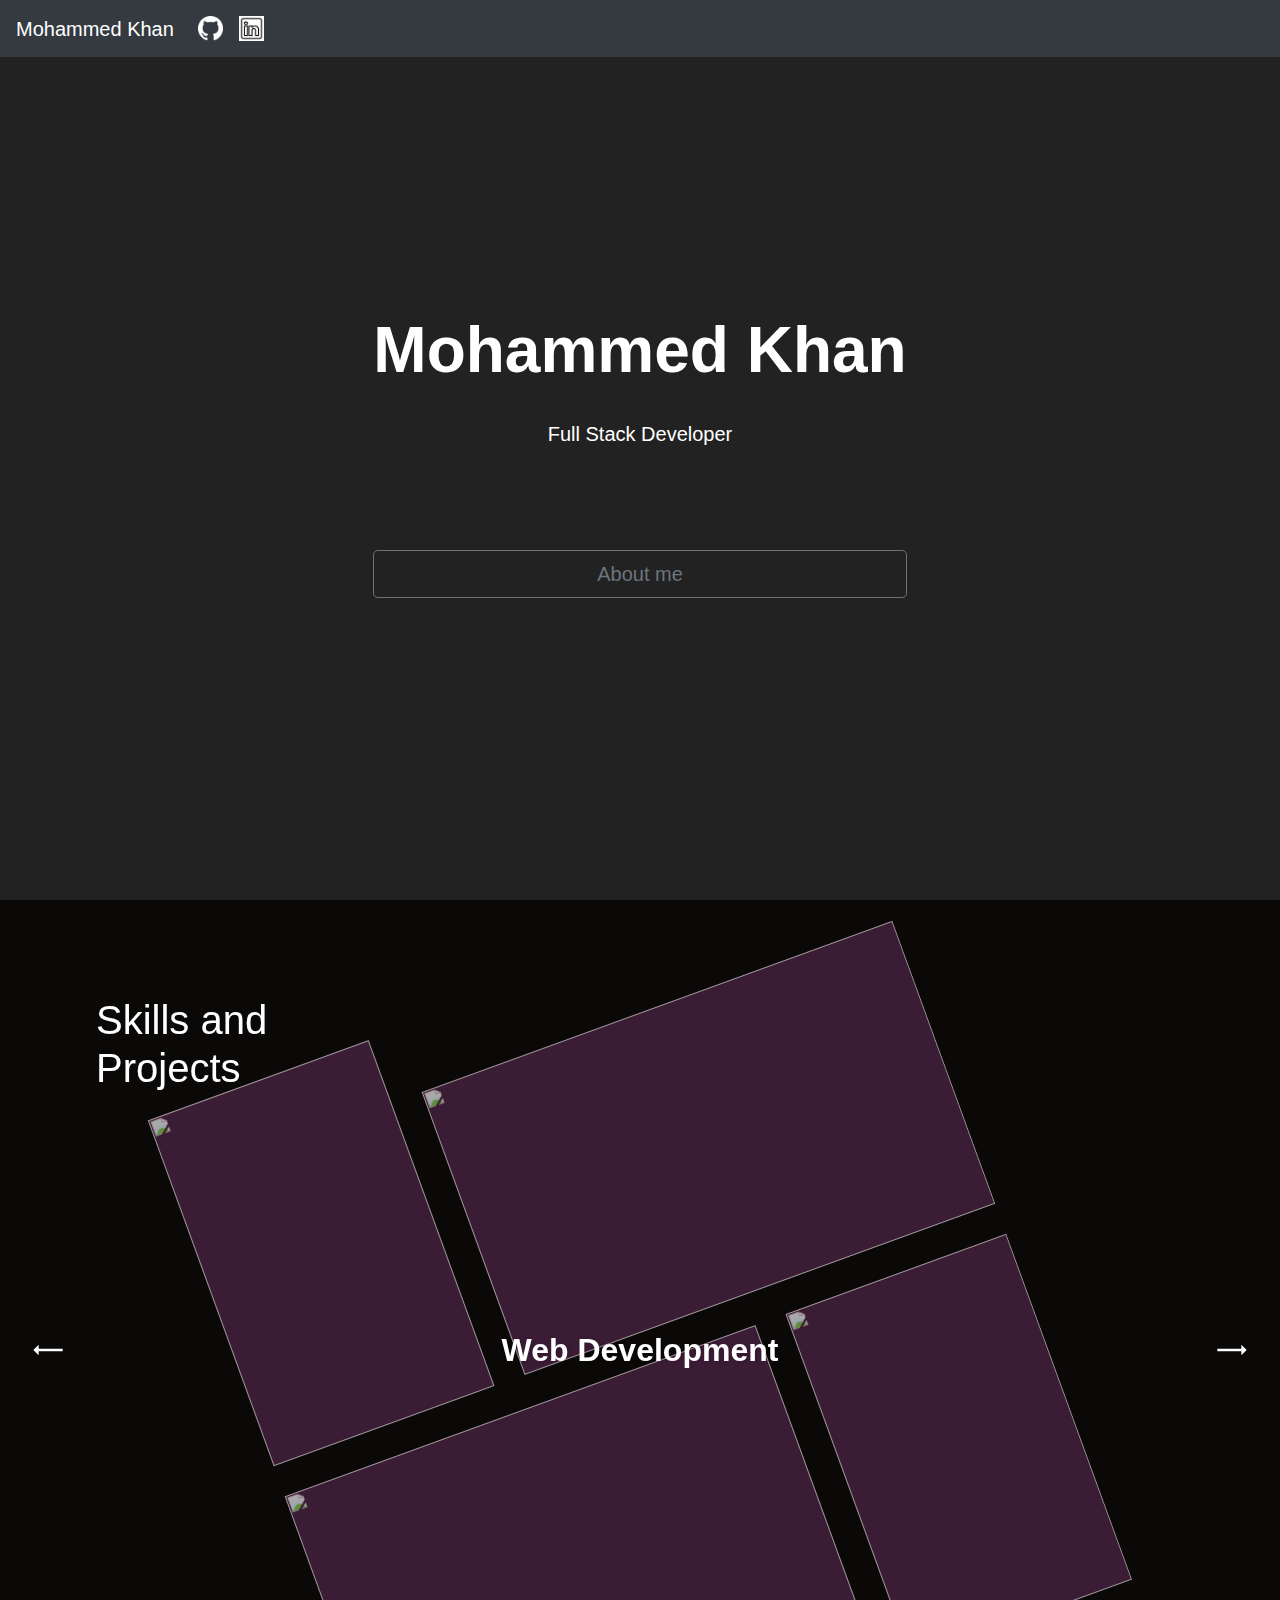
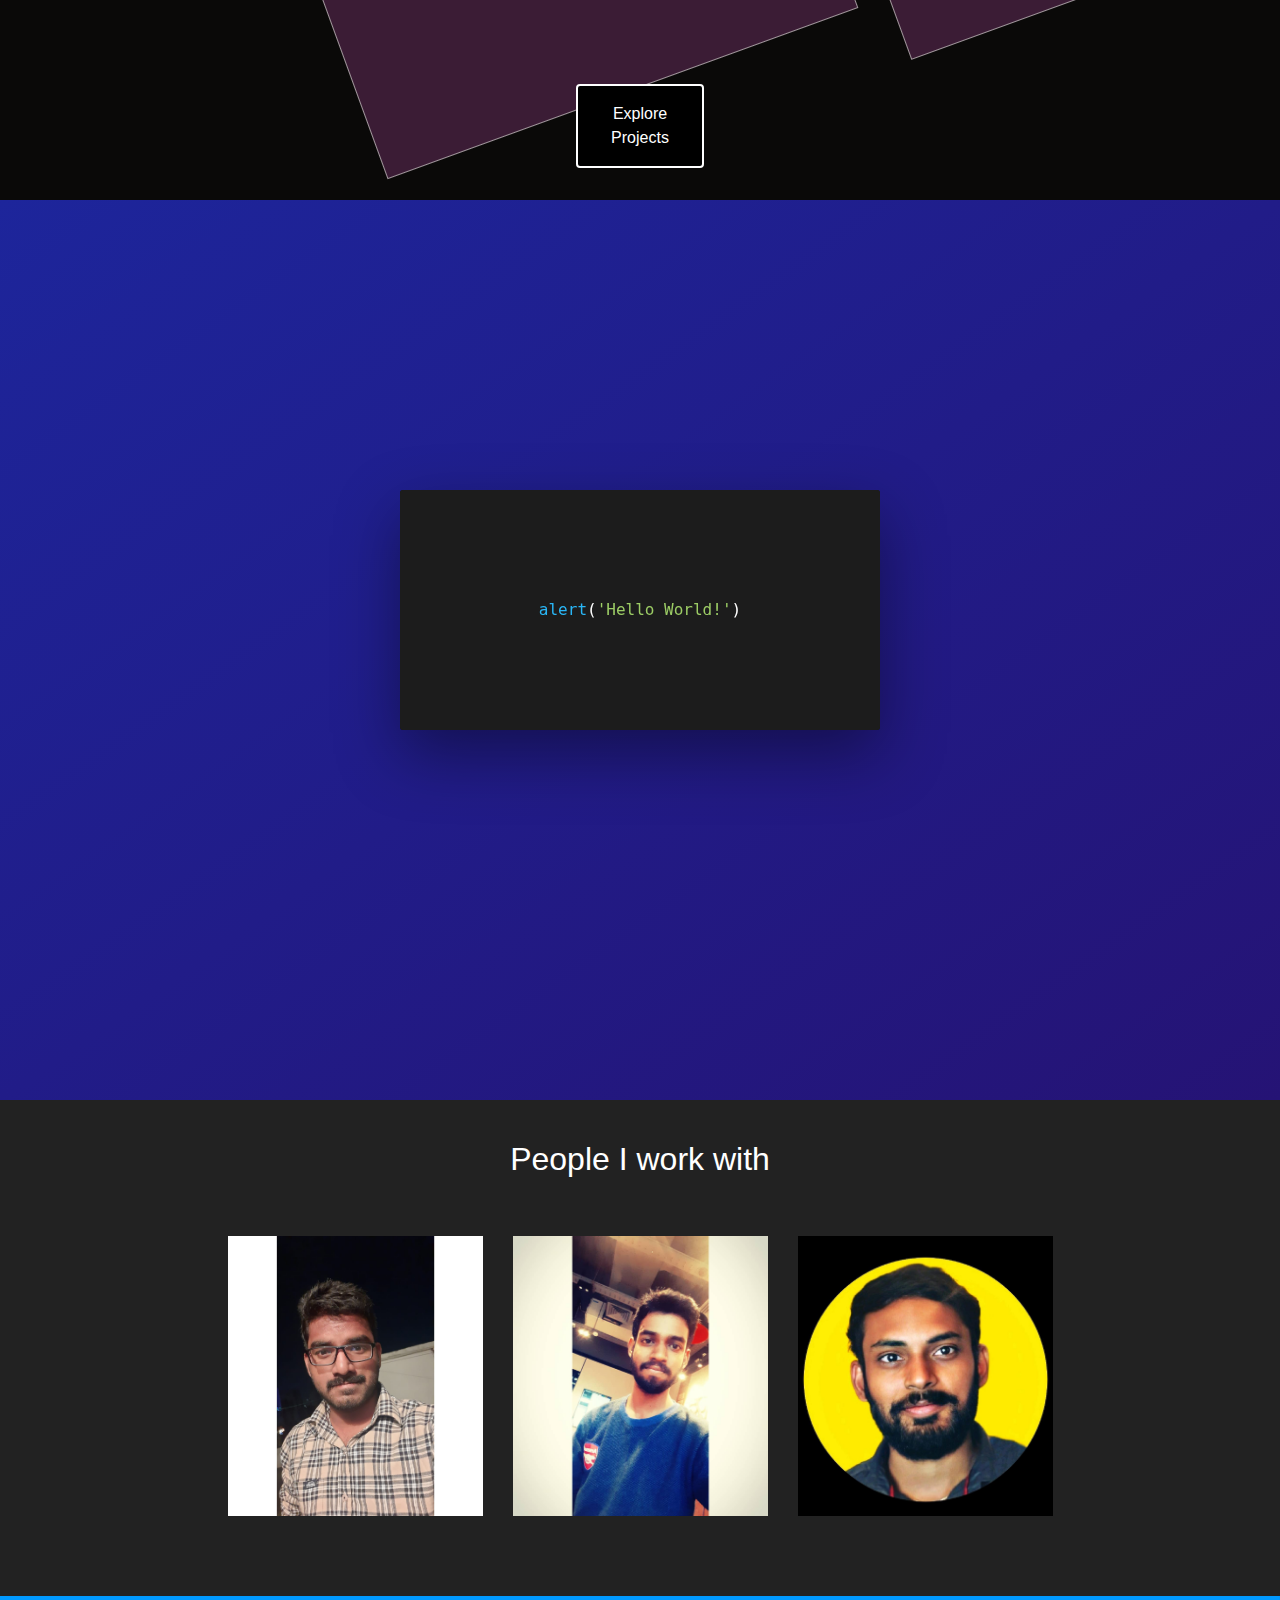
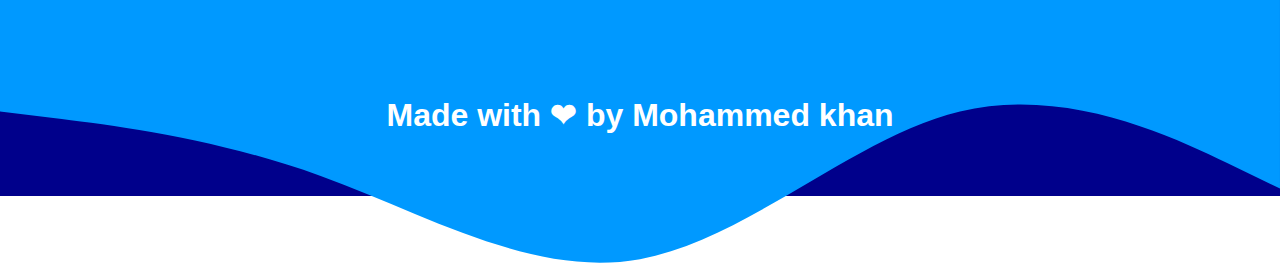
==== index.html @ d7e60b24 "Add files via upload" ====
<!doctype html>
<html lang="en">
  <head>
    <title>Mohammed Khan</title>
    <!-- Required meta tags -->
    <meta charset="utf-8">
    <script src="https://cdnjs.cloudflare.com/ajax/libs/animejs/3.2.1/anime.min.js" integrity="sha512-z4OUqw38qNLpn1libAN9BsoDx6nbNFio5lA6CuTp9NlK83b89hgyCVq+N5FdBJptINztxn1Z3SaKSKUS5UP60Q==" crossorigin="anonymous"></script>
    <meta name="viewport" content="width=device-width, initial-scale=1, shrink-to-fit=no">
    <link rel="stylesheet"  href="new.css" />
    <!-- Bootstrap CSS -->
    <link rel="stylesheet" href="https://stackpath.bootstrapcdn.com/bootstrap/4.3.1/css/bootstrap.min.css" integrity="sha384-ggOyR0iXCbMQv3Xipma34MD+dH/1fQ784/j6cY/iJTQUOhcWr7x9JvoRxT2MZw1T" crossorigin="anonymous">
    <link rel="stylesheet" href="https://cdnjs.cloudflare.com/ajax/libs/fullPage.js/3.1.0/fullpage.css" integrity="sha512-hGBKkjAVJUXoImyDezOKpzuY4LS1eTvJ4HTC/pbxn47x5zNzGA1vi3vFQhhOehWLTNHdn+2Yqh/IRNPw/8JF/A==" crossorigin="anonymous" />
  </head>
  <body>
      
<!-- nav bar -->
      <nav class="navbar fixed-top navbar-expand-md navbar-dark n bg-dark">
          <a class="navbar-brand" href="#">Mohammed Khan</a>
          <button class="navbar-toggler d-lg-none" type="button" data-toggle="collapse" data-target="#collapsibleNavId" aria-controls="collapsibleNavId"
              aria-expanded="false" aria-label="Toggle navigation">
              <span class="navbar-toggler-icon"></span>
          </button>
          <div class="collapse navbar-collapse" id="collapsibleNavId">
              <ul class="navbar-nav mr-auto mt-2 mt-lg-0">
                  <li class="nav-item active">
                      <a class="nav-link" href="https://github.com/saifkhan7865"> <img class="icon" src="github.png" height:"53px" width:"25px"/> <span class="sr-only">(current)</span></a>
                  </li>
                  <li class="nav-item">
                      <a class="nav-link" href="https://www.linkedin.com/in/mohammed-khan-2b8b9b1a3a"><img class="icon" src="[data-uri]"/>
                      </a>
                  </li>
              
              </ul>
           
          </div>
      </nav>

      <div id="fullpage">
          <div class="section">
            <div class="Intro">
              <div id="animateMeSome">Mohammed Khan <br>
                <h5><br>Full Stack Developer </h5> <br> 
                <a name="" id="" class="btn btn-outline-secondary btn-lg  btn-block" href="about.html" role="button">About me</a>
              </div>
            </div>
          </div>

          <!-- carousal of images -->
        
        <div class="section proj">

          <div class="slider">
            <div class="credits">
              <h1 class="p-3 m-5">Skills and Projects</h1>
            
            </div>
            <div class="nav">
                <div class="next"></div>
                <div class="prev"></div>
               <a class="explore-btn btn btn-large p-3" href="explore.html"> Explore Projects </a>
            </div>
            
            <div class="item is-active">
              <div class="content">
                <div class="wrap" style="font-size: 13sp;">Web Development</div>
              </div>
              <div class="imgs">
                <div class="grid">
                  <div class="img img-1">
                    <img src="https://upload.wikimedia.org/wikipedia/commons/thumb/6/61/HTML5_logo_and_wordmark.svg/1024px-HTML5_logo_and_wordmark.svg.png"/>
                  </div>
                  <div class="img img-2">
                    <img src="https://i.morioh.com/139b757e13.png"/>
                  </div>
                      <div class="img img-3">
                    <img src="https://lh6.googleusercontent.com/rU8dZ0x67y63AeujFhM79UG_I3ZagEqTmDffagrUVuBI5eXPHtW2Z7zP1KU1MLKtl0wU5eNS_QHU-9v3GUJgxlKYeAR1yKADY8xCj7xMrpL8z9Rr2Zde9_OGsmXTigvBr7DEWggV"/></div>
                      <div class="img img-4">
                    <img src="https://cdn.auth0.com/blog/react-js/react.png"/></div>
                </div>
                </div>
            </div>
          
            <div class="item">
              <div class="content">
                <div class="wrap">Application Development</div>
              </div>
              <div class="imgs">
                <div class="grid">
                  <div class="img img-1">
                    <img src="https://play-lh.googleusercontent.com/eJqdNuBpiBuuObaNCFNY1tOuj7rY5axsCpgXf2alcc8qaEintGpR-iA9qaXbWLmbmkc=w1440-h620"/></div>
                  <div class="img img-2">
                    <img src="https://techcrunch.com/wp-content/uploads/2017/02/android-studio-logo.png?w=730&crop=1"/></div>
                  <div class="img img-3">
                    <img src="https://techcrunch.com/wp-content/uploads/2019/05/Screen-Shot-2019-05-01-at-9.19.45-AM.png"/></div>
                  <div class="img img-4">
                    <img src="https://stopbyte.com/uploads/default/original/1X/3826a6aedeb0ce898e67fda45e6aadfa3d6d0845.png"/></div>
                </div>
              </div>
            </div>
          
            <div class="item">
              <div class="content">
                <div class="wrap">Game Development</div>
              </div>
              <div class="imgs">
                <div class="grid">
                  <div class="img img-1">
                    <img src="https://rvtechnologies.com/wp-content/uploads/2020/02/unity.jpg"/></div>
                  <div class="img img-2">
                    <img src="https://encrypted-tbn0.gstatic.com/images?q=tbn:ANd9GcTmOEyvAY9xaWEnTUS381mwNcepTd9TXcF4g2zHdA_ZGWSOGrcXCIXl-Wy64L2BA5-LyPs&usqp=CAU"/></div>
                  <div class="img img-3">
                    <img src="https://play-lh.googleusercontent.com/jdHTRdsmFUBMH1-g8vdSEOPdxEaOApcDzW__RjA6xoIcIzOWGFVzXrO-twPiFJm2VZY=w1440-h620"/></div>
                  <div class="img img-4">
                    <img src="https://play-lh.googleusercontent.com/ANg4fub_IymETTdFlSNWDs5LuRYu2Slu6DeR9HrHuz_Jmcav3D6uJd1VLDWUGzePEA=s360"/></div>
                </div>
              </div>
            </div>
          </div>


        </div>
        
          
                
          <div class="section bc bg-primary">
            <div class="content">
              <div class="cards">
                <div class="card__side card__side--front">
                  <!-- Front Content -->
                  <div class="card__cont">
                    <span class="blue">alert</span>
                    <span>(<span class="green">'Hello World!'</span>)</span>
                  </div>
                </div>
                <div class="card__side card__side--back">
                  <!-- Back Content -->
                  <div class="card__cta">
                    <p><span class="purple">const</span> aboutMe <span class="cyan">=</span> {
                      <br />
                      <span class="space red">name</span>
                      <span class="cyan">:</span> <span class="green">'Mohammed Khan'</span>,
                      <br/>
                      <span class="space red">email</span>
                      <span class="cyan">:</span> <span class="green">'mohammedkhan78933@gmail.com</span>',
                      <br/>
                      <span class="space red">phone</span>
                      <span class="cyan">:</span>
                      <span class="green">'+91 9515876470'</span>,
                      <br/>
                      <span class="space red">website</span><span class="cyan">:</span> <span class="green">'github.com/saifkhan7865'</span>
                      <br/> 
                      };
                    </p>
                  </div>
                </div>
              </div>
            </div>
            </div>
            <div class="section tem" style="background-color: #222;">
              <div class="team-grid">
                <div class="container">
                    <div class="intro">
                        <h2 class="text-center">People I work with</h2>
          
                    </div>
                    <div class="row people d-flex justify-content-center">
                        <div class="col-md-4 col-lg-3 item">
                            <div class="box" style="background-image:url(sathyaphoto.jpg)">
                                <div class="cover">
                                    <h3 class="name">K.SathyaPrakash</h3>
                                    <p class="title">Android Developer</p>
                                    <div class="social"><a href="#"><i class="fa fa-facebook-official"></i></a><a href="#"><i class="fa fa-twitter"></i></a><a href="#"><i class="fa fa-instagram"></i></a></div>
                                </div>
                            </div>
                        </div>
                        <div class="col-md-4 col-lg-3 item">
                            <div class="box" style="background-image:url(abhishekphoto.jpg)">
                                <div class="cover">
                                    <h3 class="name">P.Abhishek</h3>
                                    <p class="title">Front end Developer</p>
                                    <div class="social"><a href="#"><i class="fa fa-facebook-official"></i></a><a href="#"><i class="fa fa-twitter"></i></a><a href="#"><i class="fa fa-instagram"></i></a></div>
                                </div>
                            </div>
                        </div>
                        <div class="col-md-4 col-lg-3 item">
                            <div class="box" style="background-image:url(jagdeesh.jpg)">
                                <div class="cover">
                                    <h3 class="name">Jagdeesh Kumar</h3>
                                    <p class="title">UI/UX specialist</p>
                                    <div class="social"><a href="#"><i class="fa fa-facebook-official"></i></a><a href="#"><i class="fa fa-twitter"></i></a><a href="#"><i class="fa fa-instagram"></i></a></div>
                                </div>
                            </div>
                        </div>
                    </div>
                </div>
            </div>
            </div>

            <!-- ending section -->
            <div class="ending section">
              <h2 class="devName"> Made with 	&#10084; by <b> Mohammed khan </b> <br>
                
              </h2>
                  <svg class="wave-top" width="100" viewBox="0 0 1200 250">
                      <path fill-rule="evenodd" clip-rule="evenodd" d="M0 108.306L50 114.323C100 120.34 200 132.374 300 168.476C400 204.578 500 264.749 600 246.698C700 228.647 800 132.374 900 108.306C1000 84.2382 1100 132.374 1150 156.442L1200 180.51V-8.5451e-06H1150C1100 -8.5451e-06 1000 -8.5451e-06 900 -8.5451e-06C800 -8.5451e-06 700 -8.5451e-06 600 -8.5451e-06C500 -8.5451e-06 400 -8.5451e-06 300 -8.5451e-06C200 -8.5451e-06 100 -8.5451e-06 50 -8.5451e-06H0V108.306Z" fill="#0099FF"/>
                  </svg>
            </div>
          </div>
          
    <!-- jQuery first, then Popper.js, then Bootstrap JS -->
    <script src="https://cdnjs.cloudflare.com/ajax/libs/fullPage.js/3.1.0/fullpage.min.js" integrity="sha512-HqbDsHIJoZ36Csd7NMupWFxC7e7aX2qm213sX+hirN+yEx/eUNlZrTWPs1dUQDEW4fMVkerv1PfMohR1WdFFJQ==" crossorigin="anonymous"></script>
    <script src="https://cdnjs.cloudflare.com/ajax/libs/fullPage.js/3.1.0/vendors/easings.js" integrity="sha512-FFmLOg/pFlqTgDEWhqL3zxfLRRjv54Dx170T9CgCiTx4+iVVEMPXku6egqJ9wau9y9ORJIaPFuLYR3nsFBm5uQ==" crossorigin="anonymous"></script>
    <script src="https://cdnjs.cloudflare.com/ajax/libs/fullPage.js/3.1.0/vendors/scrolloverflow.js" integrity="sha512-+DJqTZei2r0qDU75bKSfWggvHgPveNzalRB0ZxQpRhuRw9iLmQMr4Djbl+qg5xiuXPNiWXAjzXKKw4WJxUxr4g==" crossorigin="anonymous"></script>
    <script src="https://cdn.jsdelivr.net/npm/letterizejs@2.0.1/lib/letterize.min.js"></script>
    <script src="index.js"> </script>
    <script src="https://code.jquery.com/jquery-3.3.1.slim.min.js" integrity="sha384-q8i/X+965DzO0rT7abK41JStQIAqVgRVzpbzo5smXKp4YfRvH+8abtTE1Pi6jizo" crossorigin="anonymous"></script>
    <script src="https://cdnjs.cloudflare.com/ajax/libs/popper.js/1.14.7/umd/popper.min.js" integrity="sha384-UO2eT0CpHqdSJQ6hJty5KVphtPhzWj9WO1clHTMGa3JDZwrnQq4sF86dIHNDz0W1" crossorigin="anonymous"></script>
    <script src="https://stackpath.bootstrapcdn.com/bootstrap/4.3.1/js/bootstrap.min.js" integrity="sha384-JjSmVgyd0p3pXB1rRibZUAYoIIy6OrQ6VrjIEaFf/nJGzIxFDsf4x0xIM+B07jRM" crossorigin="anonymous"></script>
  </body>
</html>
---- new.css ----
html {
    padding: 0%;
    margin: 0;
}

n {
    padding: 2.5vh;
}

canvas {
    height: 100vh;
    background-color: black;
}

.wave-top {

    position: absolute;
    top: 0;
    left: 0;
    width: 100%;

}

.ending {
    height: 200px;
    position: relative;
    display: flex;
    justify-content: center;
    align-items: center;
    text-align: center;
    color: white;
    background-color: darkblue;
    box-sizing: border-box;
    padding: 1rem;
}


.devName {
    font-family: Arial, Helvetica, sans-serif;
    font-weight: 800;
    padding-top: 5vh;
    position: relative;
    z-index: 10
}

.icon {

    width: 25px;
    height: 25px;
}

.Intro {
    background-color: #222;
    color: #fff;
    font-weight: 800;
    font-size: 5vw;
    display: flex;
    align-items: center;
    justify-content: center;
    text-align: center;
    font-family: "Khula", sans-serif;
    height: 100vh;
    box-sizing: border-box;
    margin: 0;
}

span {
    display: inline-block;
}

/* carousal anime */
*,
*:before,
*:after {
    box-sizing: border-box;
    margin: 0;
    padding: 0;
}

.proj {
    font-family: "Commissioner", sans-serif;
    line-height: 1.65;
}

a {
    color: #c6ac8f;
    text-decoration: none;
}

.slider {
    height: 100vh;
    width: 100vw;
    background-color: #0a0908;
    display: flex;
    align-items: center;
    justify-content: center;
    color: white;
    position: relative;
    overflow: hidden;
    transition: background-color 2s;
}

.slider .credits {
    position: absolute;
    top: 2rem;
    left: 2rem;
    line-height: 1.65;
    z-index: 10;
    max-width: 320px;
}

.slider .item .imgs {
    position: relative;
    width: 60%;
    padding-top: 60%;
}

.slider .item .imgs .grid {
    position: absolute;
    top: 0;
    left: 0;
    width: 100%;
    height: 100%;
    display: grid;
    grid-template-columns: repeat(12, 1fr);
    grid-template-rows: repeat(12, 1fr);
    grid-column-gap: 32px;
    grid-row-gap: 32px;
    transform: rotate(-20deg);
    opacity: 0.65;
}

.slider .item {
    position: absolute;
    top: 0;
    left: 0;
    width: 100%;
    height: 100%;
    display: flex;
    align-items: center;
    justify-content: center;
}

.slider .item .img {
    width: 100%;
    height: 100%;
    position: relative;
    will-change: transform;
    will-change: opacity;
}

.slider .item .img img {
    position: absolute;
    top: 0;
    width: 100%;
    height: 100%;
    object-fit: cover;
    position: relative;
    -webkit-filter: contrast(110%) brightness(110%) saturate(130%);
    filter: contrast(110%) brightness(110%) saturate(130%);
}

.slider .item .img img::before {
    content: "";
    display: block;
    height: 100%;
    width: 100%;
    top: 0;
    left: 0;
    position: absolute;
    pointer-events: none;
    mix-blend-mode: screen;
    background: rgba(243, 106, 188, 0.3);
}

.slider .item .img-1 {
    grid-area: 1/1/7/5;
}

.slider .item .img-2 {
    grid-area: 2/5/7/13;
}

.slider .item .img-3 {
    grid-area: 7/1/12/9;
}

.slider .item .img-4 {
    grid-area: 7/9/13/13;
}

.slider .item .content {
    position: absolute;
    z-index: 2;
    top: 0;
    left: 0;
    width: 100%;
    height: 100%;
    display: flex;
    align-items: center;
    justify-content: center;
    line-height: 1.15;
    font-size: 2rem;
    font-weight: 700;
}

.slider .item .content .wrap {
    text-align: center;
    text-shadow: 1px 1px 4px rgba(10, 9, 8, 0.2);
    width: 100%;

    line-height: 1;
}

.slider .item .content .wrap .letter {
    display: inline-block;
}

.slider .nav .next,
.slider .nav .prev {
    height: 2rem;
    width: 2rem;
    position: absolute;
    top: calc(50% - 1rem);
    cursor: pointer;
    z-index: 3;
    transition: transform 0.3s;
}

.slider .nav .next {
    right: 2rem;
    background-image: url("data:image/svg+xml,%3C?xml version='1.0' encoding='utf-8'?%3E %3Csvg xmlns='http://www.w3.org/2000/svg' viewBox='0 0 24 24' fill='white'%3E%3Cpath d='M 19 8 L 19 11 L 1 11 L 1 13 L 19 13 L 19 16 L 23 12 L 19 8 z' fill='white'/%3E%3C/svg%3E");
}

.slider .nav .next:hover {
    transform: translateX(0.5rem);
}

.slider .nav .prev {
    left: 2rem;
    background-image: url("data:image/svg+xml,%3C?xml version='1.0' encoding='utf-8'?%3E %3Csvg xmlns='http://www.w3.org/2000/svg' viewBox='0 0 24 24' fill='white'%3E%3Cpath d='M 5 8 L 1 12 L 5 16 L 5 13 L 23 13 L 23 11 L 5 11 L 5 8 z' fill='white'/%3E%3C/svg%3E");
}

.slider .nav .prev:hover {
    transform: translateX(-0.5rem);
}

.slider .nav .explore-btn {
    z-index: 4;
    position: absolute;
    bottom: 2rem;
    left: calc(50% - 4rem);
    width: 8em;
    text-align: center;
    padding: 1rem 0;
    border: solid 2px white;
    background: black;
    color: white;
    transition: background-color 0.3s;
    cursor: pointer;
}

.slider .nav .explore-btn:hover {
    color: #0a0908;
    background: white;
}

.slider .item:not(.is-active) {
    opacity: 0;
    pointer-events: none;
}

/* business card */

.bc {
    font-family: Consolas, "Andale Mono WT", "Andale Mono", "Lucida Console", "Lucida Sans Typewriter", "DejaVu Sans Mono", "Bitstream Vera Sans Mono", "Liberation Mono", "Nimbus Mono L", Monaco, "Courier New", Courier, monospace;
}

.bc {
    background-color: #222222;
    background-image: linear-gradient(to bottom right, #1d259b, #251375);
}

.blue {
    color: #29b6f6;
}

.green {
    color: #9ccc65;
}

.purple {
    color: #ba68c8;
}

.cyan {
    color: #4dd0e1;
}

.red {
    color: #ef5350;
}

.content {
    height: 100vh;
    color: white;
    display: flex;
    justify-content: center;
    align-items: center;
}

.cards {
    perspective: 150rem;
    height: 20rem;
    width: 30rem;
    position: relative;
}

.card__side {
    height: 15rem;
    transition: all 0.8s ease;
    position: absolute;
    top: 0;
    left: 0;
    margin: auto;
    width: 30rem;
    -webkit-backface-visibility: hidden;
    backface-visibility: hidden;
    border-radius: 3px;
    overflow: hidden;
    box-shadow: 0 1.5rem 4rem rgba(0, 0, 0, 0.4);
}

.card__side--front {
    background-color: #1c1c1c;
}

.card__side--back {
    transform: rotateY(180deg);
    background-color: #1c1c1c;
}

.cards:hover .card__side--front {
    transform: rotateY(-180deg);
}

.cards:hover .card__side--back {
    transform: rotateY(0deg);
}

.card__cont {
    height: 15rem;
    background-color: #1c1c1c;
    display: flex;
    align-items: center;
    justify-content: center;
}

.card__cta {
    position: absolute;
    top: 50%;
    left: 50%;
    transform: translate(-50%, -50%);
    width: 90%;
    color: white;
}

.card__cta p {
    margin-left: 1rem;
}

.card__cta p>.space {
    margin-left: 2rem;
}

/* team */
tem {
    background-image: linear-gradient(#3F51B5, #1A237E);
    background-repeat: no-repeat;
    color: #000;
    overflow-x: hidden
}

p {
    color: #fff
}

h2 {
    font-weight: bold;
    margin-bottom: 40px;
    padding-top: 40px;
    color: #fff
}

@media (max-width:767px) {
    h2 {
        margin-bottom: 25px;
        padding-top: 25px;
        font-size: 24px
    }
}

.intro {
    font-size: 16px;
    max-width: 500px;
    margin: 0 auto
}

.intro p {
    margin-bottom: 0
}

.people {
    padding: 50px 0;
    cursor: pointer
}

.item {
    margin-bottom: 30px
}

.item .box {
    text-align: center;
    background-repeat: no-repeat;
    background-size: cover;
    background-position: center;
    height: 280px;
    position: relative;
    overflow: hidden
}

.item .cover {
    position: absolute;
    top: 0;
    left: 0;
    width: 100%;
    height: 100%;
    background-color: rgba(31, 148, 255, 0.75);
    transition: opacity 0.15s ease-in;
    opacity: 0;
    padding-top: 80px;
    color: #fff;
    text-shadow: 1px 1px 1px rgba(0, 0, 0, 0.15)
}

.item:hover .cover {
    opacity: 1
}

.item .name {
    font-weight: bold;
    margin-bottom: 8px
}

.item .title {
    text-transform: uppercase;
    font-weight: bold;
    color: #bbd8fb;
    letter-spacing: 2px;
    font-size: 13px;
    margin-bottom: 20px
}

.social {
    font-size: 18px
}

.social a {
    color: inherit;
    margin: 0 10px;
    display: inline-block;
    opacity: 0.7
}

.social a:hover {
    opacity: 1
}
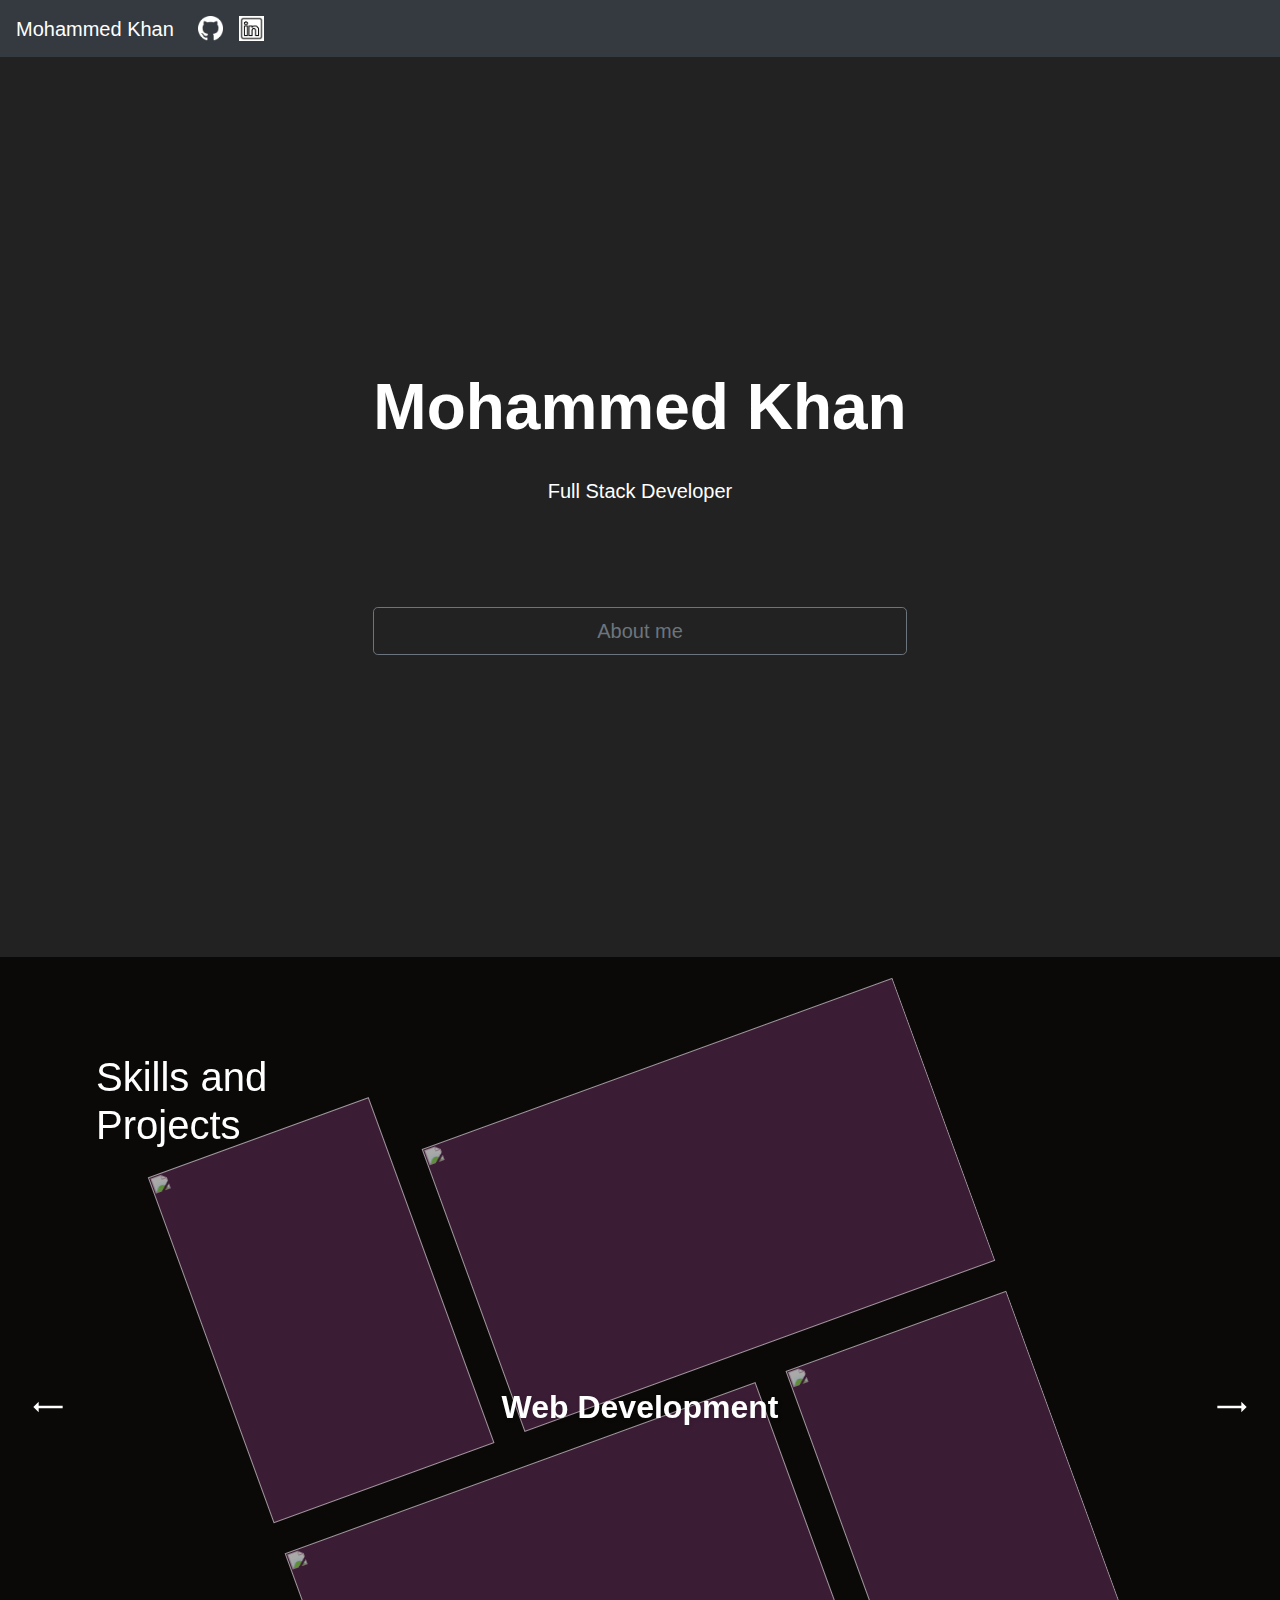
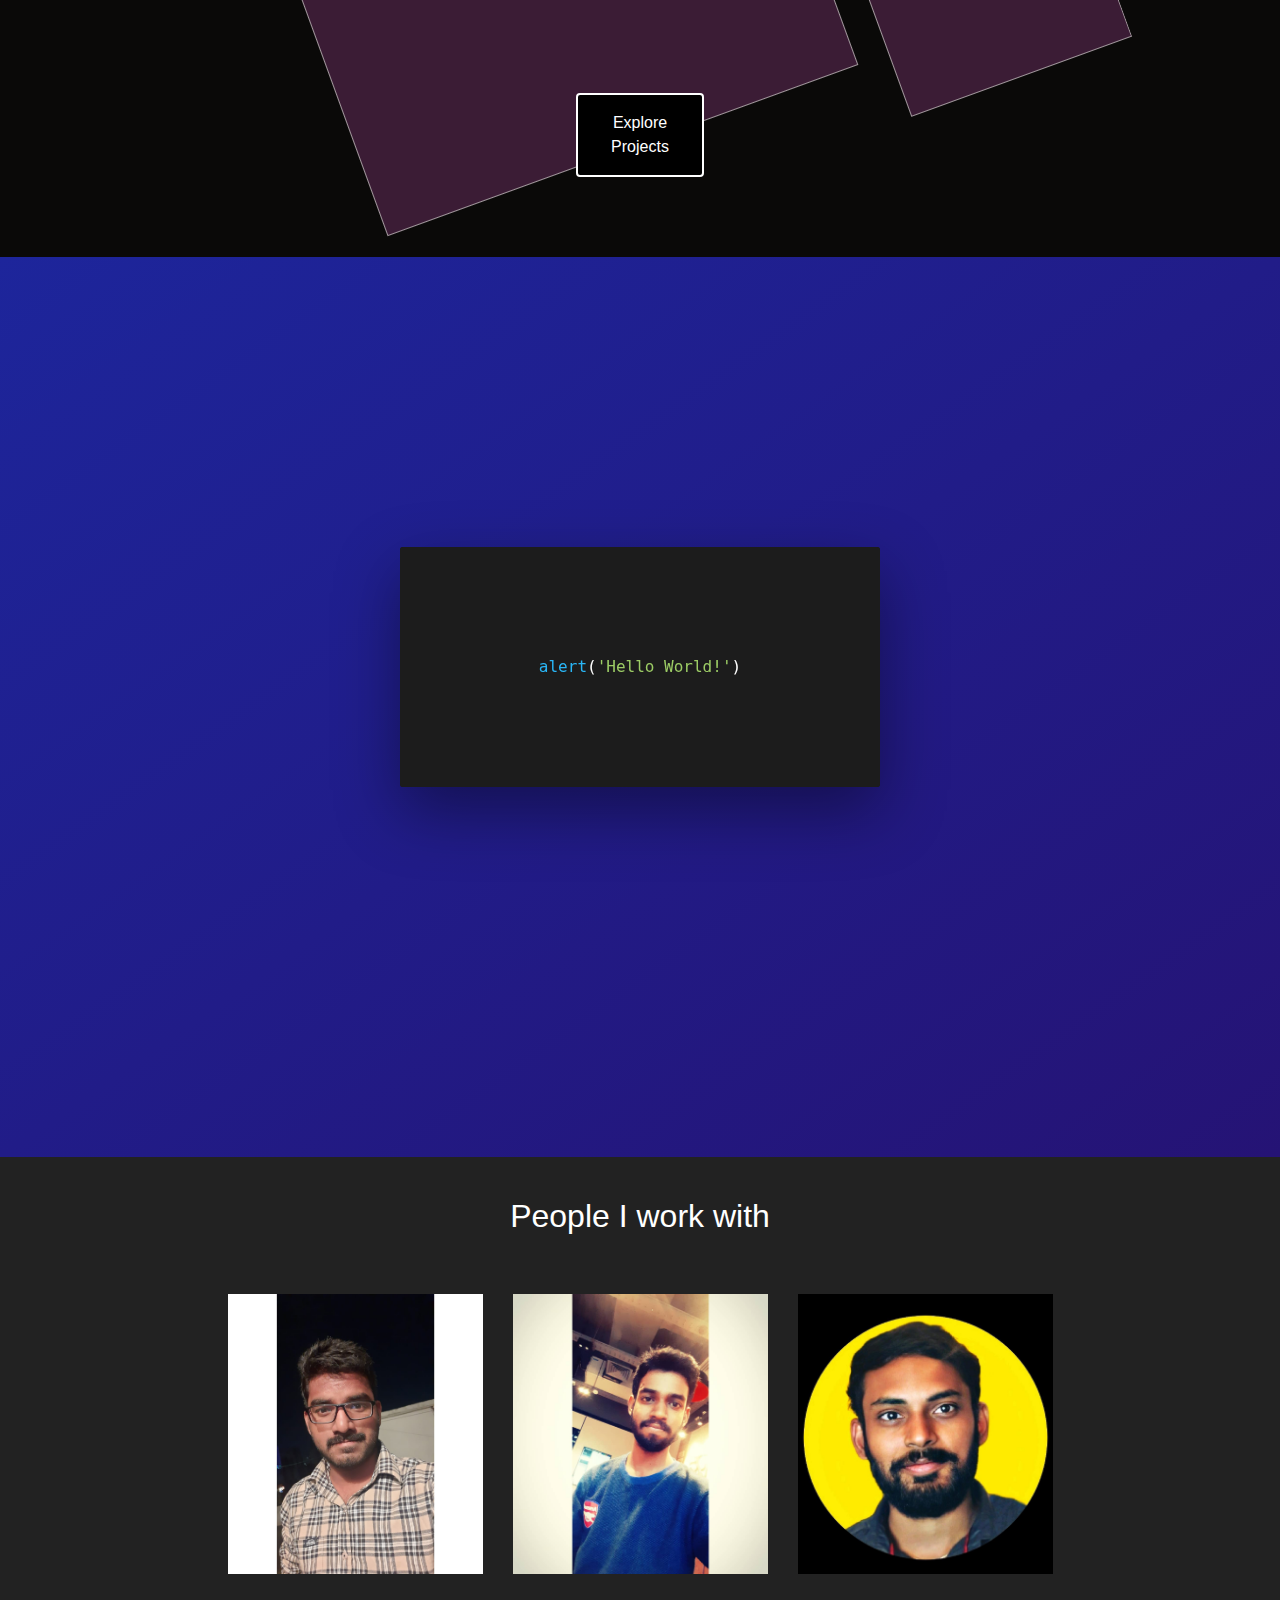
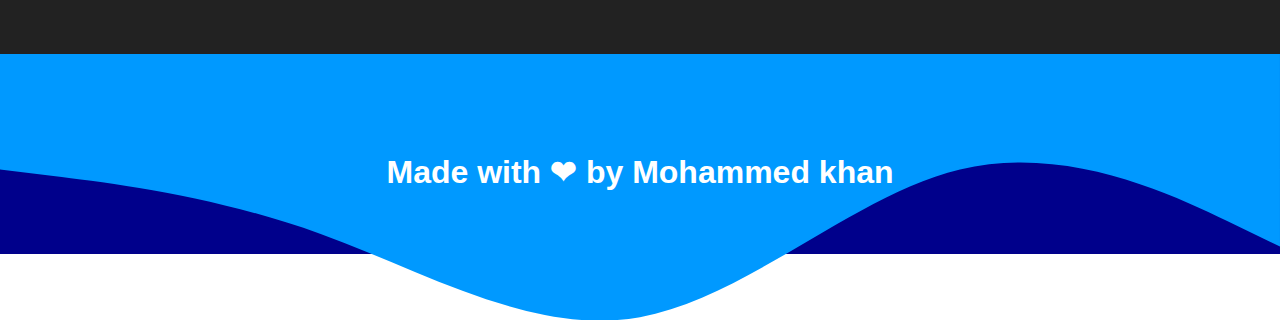
==== commit 6bd6c90c: "Update index.html" ====
--- a/index.html
+++ b/index.html
@@ -14,7 +14,7 @@
   <body>
       
 <!-- nav bar -->
-      <nav class="navbar fixed-top navbar-expand-md navbar-dark n bg-dark">
+      <nav class="navbar navbar-expand-md navbar-dark bg-dark">
           <a class="navbar-brand" href="#">Mohammed Khan</a>
           <button class="navbar-toggler d-lg-none" type="button" data-toggle="collapse" data-target="#collapsibleNavId" aria-controls="collapsibleNavId"
               aria-expanded="false" aria-label="Toggle navigation">
@@ -23,10 +23,10 @@
           <div class="collapse navbar-collapse" id="collapsibleNavId">
               <ul class="navbar-nav mr-auto mt-2 mt-lg-0">
                   <li class="nav-item active">
-                      <a class="nav-link" href="https://github.com/saifkhan7865"> <img class="icon" src="github.png" height:"53px" width:"25px"/> <span class="sr-only">(current)</span></a>
+                      <a class="nav-link" href="#"> <img class="icon" src="github.png" height:"53px" width:"25px"/> <span class="sr-only">(current)</span></a>
                   </li>
                   <li class="nav-item">
-                      <a class="nav-link" href="https://www.linkedin.com/in/mohammed-khan-2b8b9b1a3a"><img class="icon" src="[data-uri]"/>
+                      <a class="nav-link" href="#"><img class="icon" src="[data-uri]"/>
                       </a>
                   </li>
               
@@ -57,7 +57,7 @@
             <div class="nav">
                 <div class="next"></div>
                 <div class="prev"></div>
-               <a class="explore-btn btn btn-large p-3" href="explore.html"> Explore Projects </a>
+               <a class="explore-btn btn btn-large p-3 mb-5" href="explore.html"> Explore Projects </a>
             </div>
             
             <div class="item is-active">
@@ -82,7 +82,7 @@
           
             <div class="item">
               <div class="content">
-                <div class="wrap">Application Development</div>
+                <div class="wrap">App Development</div>
               </div>
               <div class="imgs">
                 <div class="grid">
@@ -138,7 +138,7 @@
                     <p><span class="purple">const</span> aboutMe <span class="cyan">=</span> {
                       <br />
                       <span class="space red">name</span>
-                      <span class="cyan">:</span> <span class="green">'Mohammed Khan'</span>,
+                      <span class="cyan">:</span> <span class="green" style="font-size: small;">'Mohammed Khan'</span>,
                       <br/>
                       <span class="space red">email</span>
                       <span class="cyan">:</span> <span class="green">'mohammedkhan78933@gmail.com</span>',
@@ -217,4 +217,4 @@
     <script src="https://cdnjs.cloudflare.com/ajax/libs/popper.js/1.14.7/umd/popper.min.js" integrity="sha384-UO2eT0CpHqdSJQ6hJty5KVphtPhzWj9WO1clHTMGa3JDZwrnQq4sF86dIHNDz0W1" crossorigin="anonymous"></script>
     <script src="https://stackpath.bootstrapcdn.com/bootstrap/4.3.1/js/bootstrap.min.js" integrity="sha384-JjSmVgyd0p3pXB1rRibZUAYoIIy6OrQ6VrjIEaFf/nJGzIxFDsf4x0xIM+B07jRM" crossorigin="anonymous"></script>
   </body>
-</html>+</html>
